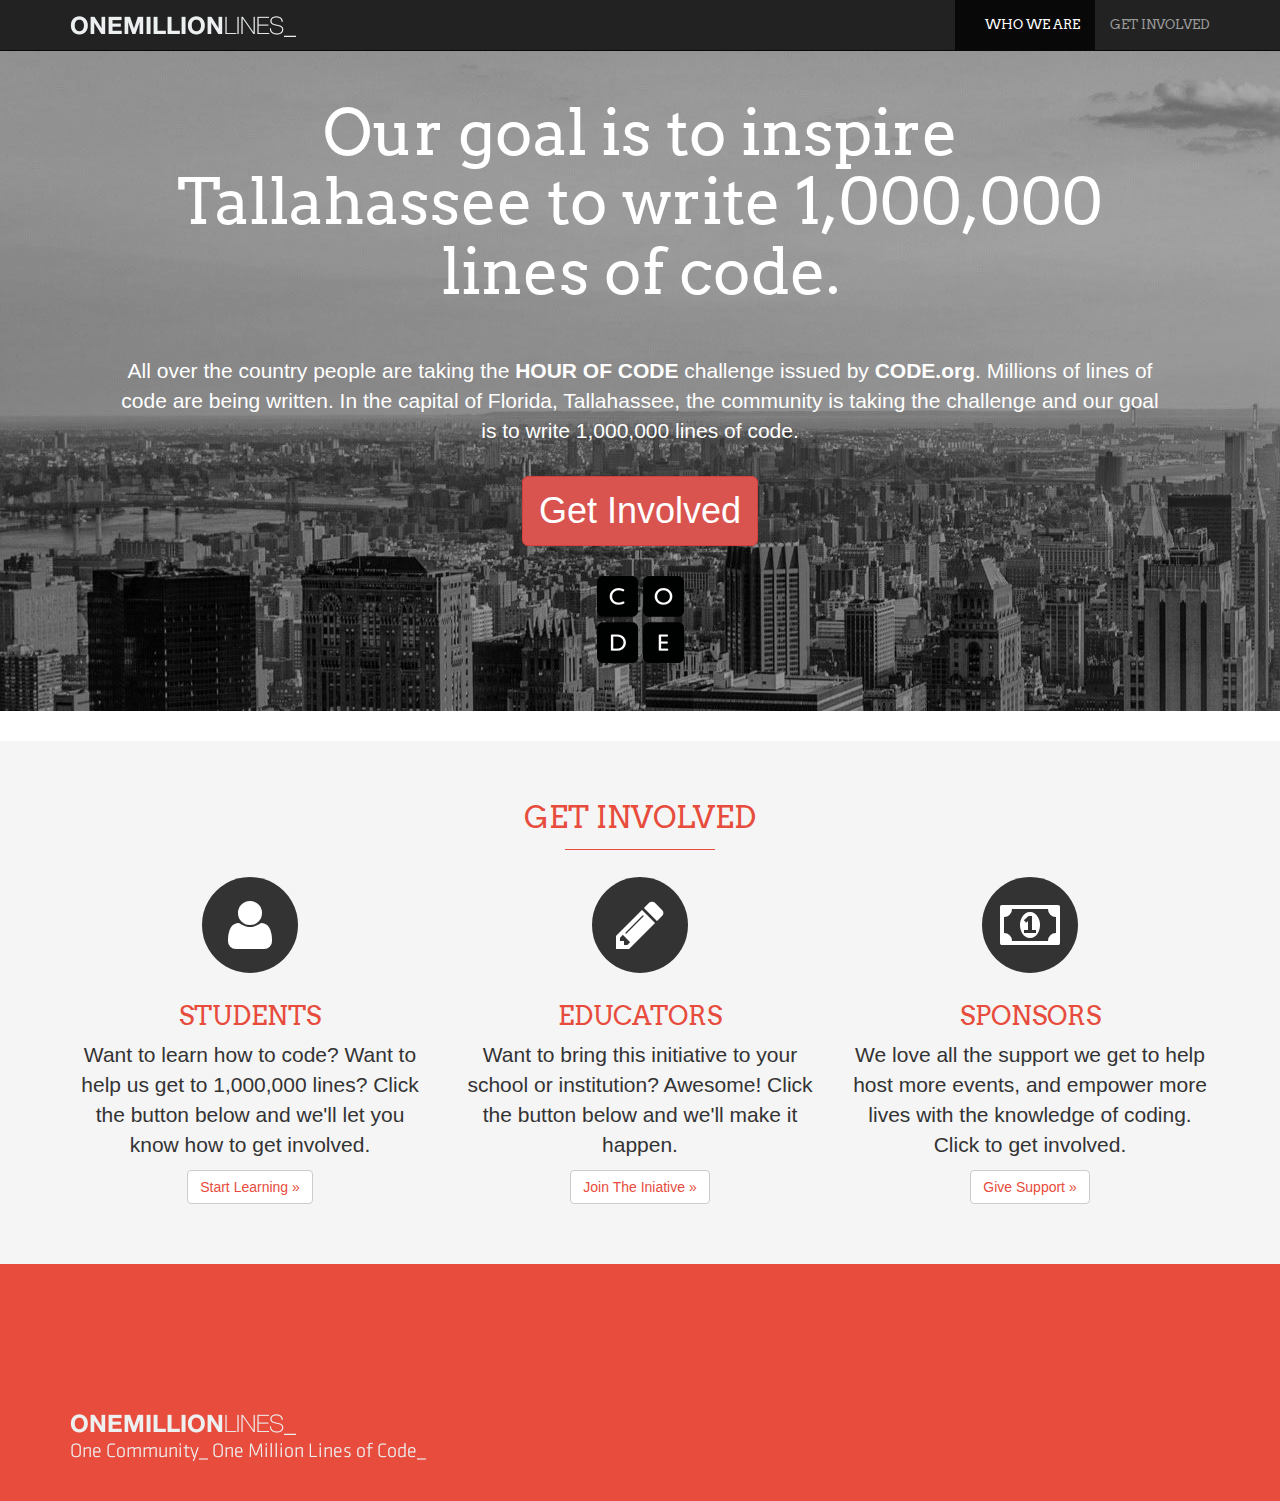
==== html-pages/first-site/index.html @ 70ec537d "html pages added" ====
<!DOCTYPE html>
<html lang="en">
  <head>
    <meta charset="utf-8">
    <meta http-equiv="X-UA-Compatible" content="IE=edge">
    <meta name="viewport" content="width=device-width, initial-scale=1">
    <meta name="description" content="">
    <meta name="author" content="">
    <link rel="shortcut icon" href="../../assets/ico/favicon.ico">

    <title>One Million Lines</title>

    <!-- font style-->
    
    <link rel="stylesheet" type="text/css" href="https://fonts.googleapis.com/css?family=Arvo">

    <link rel="stylesheet" href="fonts/font-awesome/css/font-awesome.min.css">

    <!-- Bootstrap core CSS -->
    <link href="css/bootstrap.min.css" rel="stylesheet">

    <!-- Custom styles for this template -->
    <link href="css/custom.css" rel="stylesheet">

    
    <!-- Just for debugging purposes. Don't actually copy this line! -->
    <!--[if lt IE 9]><script src="../../assets/js/ie8-responsive-file-warning.js"></script><![endif]-->

    <!-- HTML5 shim and Respond.js IE8 support of HTML5 elements and media queries -->
    <!--[if lt IE 9]>
      <script src="https://oss.maxcdn.com/libs/html5shiv/3.7.0/html5shiv.js"></script>
      <script src="https://oss.maxcdn.com/libs/respond.js/1.4.2/respond.min.js"></script>
    <![endif]-->
  </head>

  <body>

    <div class="navbar navbar-inverse navbar-fixed-top" role="navigation">
      <div class="container">
        <div class="navbar-header">
          <button type="button" class="navbar-toggle" data-toggle="collapse" data-target=".navbar-collapse">

            <span class="sr-only">Toggle navigation</span>
            <span class="icon-bar"></span>
            <span class="icon-bar"></span>
            <span class="icon-bar"></span>
          </button>          
          <a class="navbar-brand" href="#"><img src="images/top-logo.png" alt="One Million Lines"</a>
        </div>
        <div class="collapse navbar-collapse">
          <ul class="nav navbar-nav navbar-right">
          	<li class="active"><a href="#about">WHO WE ARE</a></li>
          	<li><a href="#get-involved">GET INVOLVED</a></li>

          </ul>
        </div><!--/.nav-collapse -->
      </div>
    </div>

    <!-- Main jumbotron for a primary marketing message or call to action -->
    <div class="jumbotron">
      <div class="container">
        <h1>Our goal is to inspire <br>Tallahassee to write 1,000,000 <br> lines of code.</h1>
        <p>All over the country people are taking the <strong>HOUR OF CODE</strong> challenge issued by <strong>CODE.org</strong>. Millions of lines of code are being written. In the capital of Florida, Tallahassee, the community is taking the challenge and our goal is to write 1,000,000 lines of code.</p>
        <p><a class="btn btn-danger btn-lg" role="button">Get Involved</a></p>
        <img src="images/code.png" title="Code.org" alt="Code.org">
      </div>
    </div>
    <div id="get-involved">
    <div class="container homepage">
      <h2>Get Involved</h2>
      <hr>
      <!-- Example row of columns -->
      <div class="row">
        <div class="col-md-4">
          <span class="fa-stack fa-4x">
          	<i class="fa fa-circle fa-stack-2x"></i>
          	<i class="fa fa-user fa-stack-1x fa-inverse"></i>
          </span>
          <h3>Students</h3>
          <p>Want to learn how to code? Want to help us get to 1,000,000 lines? Click the button below and we'll let you know how to get involved.</p>
          <p><a class="btn btn-default" href="#" role="button">Start Learning &raquo;</a></p>
        </div>
        <div class="col-md-4">
          <span class="fa-stack fa-4x">
          	<i class="fa fa-circle fa-stack-2x"></i>
          	<i class="fa fa-pencil fa-stack-1x fa-inverse"></i>
          </span>
          <h3>Educators</h3>
          <p>Want to bring this initiative to your school or institution? Awesome! Click the button below and we'll make it happen. </p>
          <p><a class="btn btn-default" href="#" role="button">Join The Iniative &raquo;</a></p>
       </div>
        <div class="col-md-4"> 
          <span class="fa-stack fa-4x">
          	<i class="fa fa-circle fa-stack-2x"></i>
          	<i class="fa fa-money fa-stack-1x fa-inverse"></i>
          </span>
          <h3>Sponsors</h3>
          <p>We love all the support we get to help host more events, and empower more lives with the knowledge of coding. Click to get involved.</p>
          <p><a class="btn btn-default" href="#" role="button">Give Support &raquo;</a></p>
        </div>
      </div>
      </div> <!-- /container -->
      </div>
      

      <footer>
        <div class="container">
        	<p><img src="images/one-million-bottom-brand.png" alt="One Community_ One Million Lines_"></p>
        </div>
      </footer>
    


    <!-- Bootstrap core JavaScript
    ================================================== -->
    <!-- Placed at the end of the document so the pages load faster -->
    <script src="https://ajax.googleapis.com/ajax/libs/jquery/1.11.0/jquery.min.js"></script>
    <script src="js/bootstrap.min.js"></script>
  </body>
</html>
---- html-pages/first-site/css/custom.css ----
/* Move down content because we have a fixed navbar that is 50px tall */
body {
  padding-top: 50px;
  
}
.jumbotron {
	text-align: center;
	background-image: url("../images/hero_image.jpg");
	color: white;
}
.btn-lg {
	font-size: 36px;
}
ul.nav, .jumbotron h1 {
	font-family: 'Arvo', courier, serif;
}
ul.nav {
	font-size: 13px;
}
.jumbotron h1 {
	margin-top: 0px;
	margin-bottom: 50px;
}
.jumbotron p {
	margin-bottom: 30px;
	font-weight: 100;
	padding: 0 50px;
}
.homepage {
	text-align: center;
	padding-bottom: 50px;
	padding-top: 40px;

}
.homepage h2, .homepage h3 {
	font-family: 'Arvo', courier, serif;
	color: #e74c3c;
	text-transform: uppercase;
}
.homepage h2 {
	font-size: 30px;
}
.homepage h3 {
	font-size: 26px;
}
.homepage p {
	font-size: 21px;
	font-weight: 300;
}
.homepage a {
	color: #e74c3c;
}
.homepage hr {
	border-top: 1px solid #e74c3c;
	width: 150px;
	margin-top: 15px;
}
.homepage a:hover {
	color: #e74c3c;
	text-decoration: none;
	opacity: .8;
}
#get-involved {
	background-color: #f5f5f5;
}
footer {
	background-color: #e74c3c;
	padding-top: 150px;
	padding-bottom: 30px;
}

/* Responsive Styling */

@media (max-width: 1199px) {
	.jumboton h1 {
		font-size: 56px;
		padding: 30px;
	}
}
@media (max-width: 991px) {
	.jumboton h1 {
		font-size: 44px;
		
	}
	.jumbotron p {
		padding: 0 10px;
	}
   #get-involved .col-md-4 {
   	padding-top: 20px;
   	padding-bottom: 20px;
   }
}
@media (max-width: 767px) {
	.jumboton h1 {
		font-size: 24px;
	}
	.jumbotron p {
		font-size: 16px;
		padding: 0;
	}
	.btn-lg {
		font-size: 18px;
	}
	.homepage p {
		font-size: 18px;
	}
	footer img {
		width: 80%;
	}

}
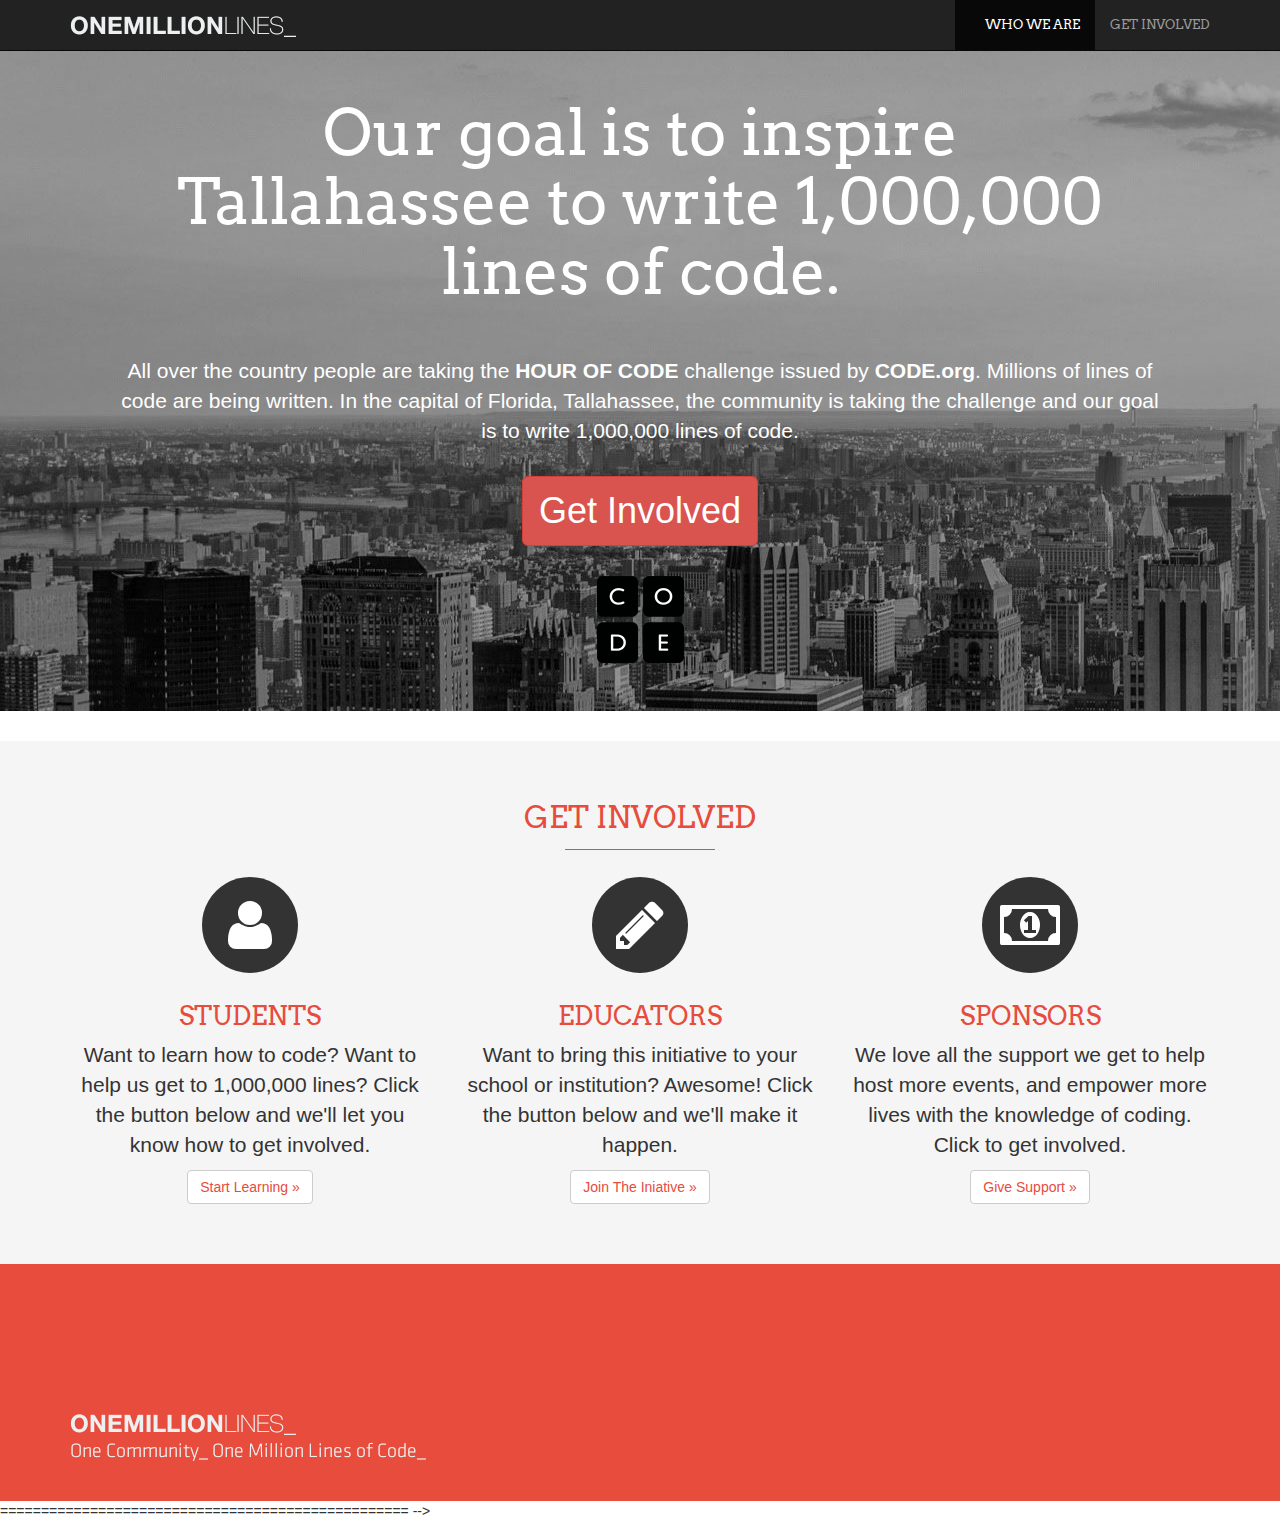
==== commit 60256e0a: "html file in first-site updated" ====
--- a/html-pages/first-site/index.html
+++ b/html-pages/first-site/index.html
@@ -102,17 +102,13 @@
       </div>
       </div> <!-- /container -->
       </div>
-      
-
-      <footer>
+   <footer>
         <div class="container">
         	<p><img src="images/one-million-bottom-brand.png" alt="One Community_ One Million Lines_"></p>
         </div>
       </footer>
     
 
-
-    <!-- Bootstrap core JavaScript
     ================================================== -->
     <!-- Placed at the end of the document so the pages load faster -->
     <script src="https://ajax.googleapis.com/ajax/libs/jquery/1.11.0/jquery.min.js"></script>
